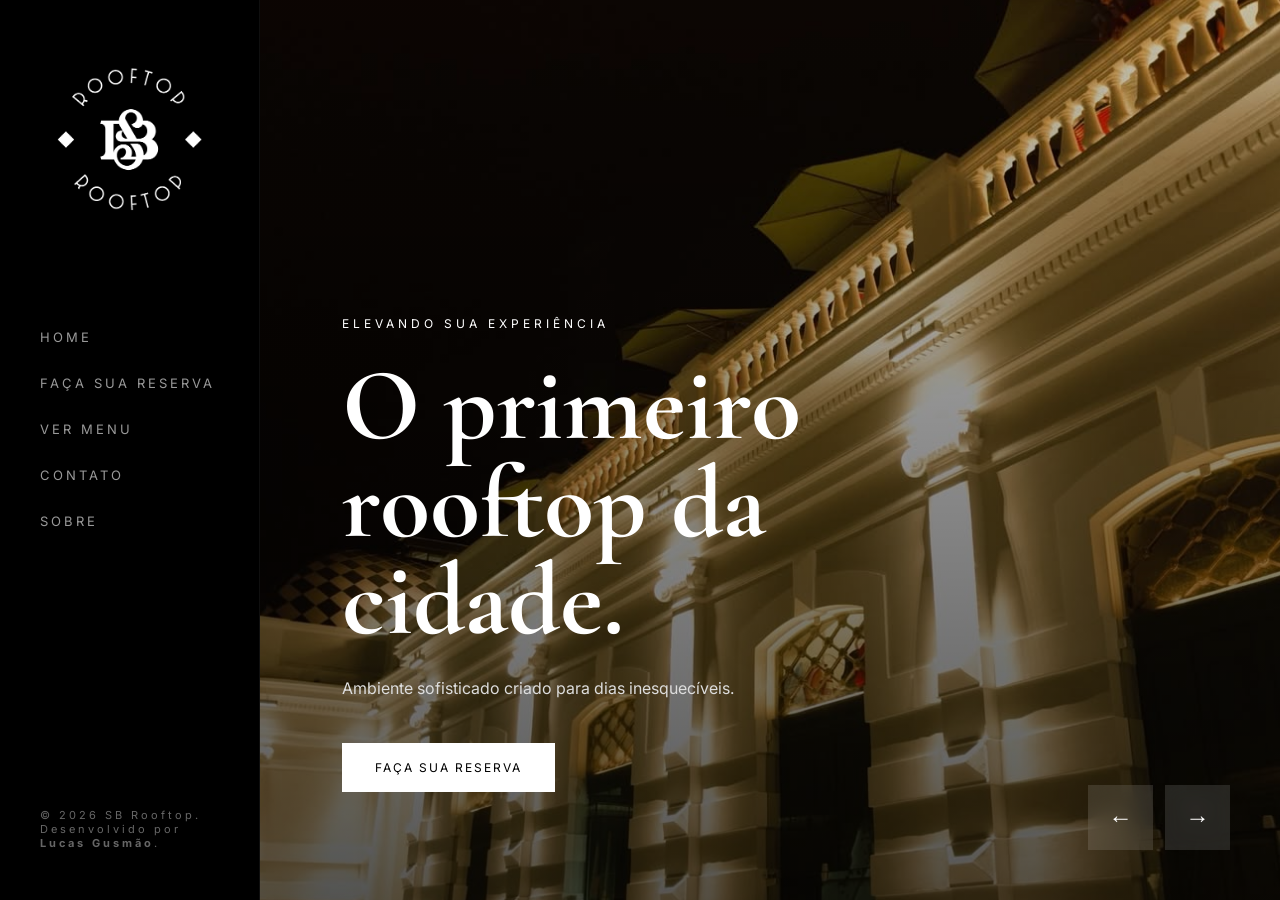
==== index.html @ 53cdd390 "Add files via upload" ====
<!DOCTYPE html>
<html lang="pt-br">

<head>
    <meta charset="UTF-8">
    <meta name="viewport" content="width=device-width, initial-scale=1.0">
    <title>SB Rooftop</title>

    <link rel="preconnect" href="https://fonts.googleapis.com">

    <link href="https://fonts.googleapis.com/css2?family=Cormorant+Garamond:wght@400;500;600;700&family=Inter:wght@300;400;500;600&display=swap" rel="stylesheet">

    <link rel="stylesheet" href="style.css">
</head>

<body>

    <!-- SIDEBAR -->
    <aside class="sidebar">

        <div class="sidebar-top">

            <div class="logo">
    <img src="sb.png" alt="Logo Alto do Parque">
</div>

            <nav class="sidebar-nav">
                <a href="#home">Home</a>
                <a href="reservas.html">Faça sua reserva</a>
                <a href="menu.html">Ver Menu</a>
                <a href="contato.html">Contato</a>
                <a href="about.html">Sobre</a>
            </nav>

        </div>

        <div class="sidebar-bottom">
            <span>© 2026 SB Rooftop. Desenvolvido por <strong>Lucas Gusmão</strong>.</span>
        </div>

    </aside>

    <!-- MOBILE HEADER -->
    <header class="mobile-header">

        <div class="logo">
    <img src="sb.png" alt="Logo Alto do Parque">
</div>

        <div class="menu-toggle">
            <span></span>
            <span></span>
        </div>

    </header>

    <!-- MOBILE MENU -->
    <div class="mobile-menu">

        <a href="#">Home</a>
        <a href="reservas.html">Faça sua reserva</a>
        <a href="menu.html">Ver Menu</a>
        <a href="contato.html">Contato</a>
        <a href="about.html">Sobre</a>

    </div>

    <!-- SLIDER -->
    <main class="slider-wrapper">

        <div class="slider">

            <!-- SLIDE 1 -->
            <section class="slide active">

                <img src="mercadosao.jpeg">

                <div class="slide-content">

                    <span class="slide-tag">
                        ELEVANDO SUA EXPERIÊNCIA
                    </span>

                    <h1>
                        O primeiro rooftop da cidade.
                    </h1>

                    <p>
                        Ambiente sofisticado criado para dias inesquecíveis.
                    </p>

                    <a href="reservas.html" class="btn">
                        Faça sua reserva
                    </a>

                </div>

            </section>

            <!-- SLIDE 2 -->
            <section class="slide">

                <img src="mercado.jpeg">

                <div class="slide-content">

                    <span class="slide-tag">
                        GASTRONOMIA EXCLUSIVA
                    </span>

                    <h1>
                        culinária inspirada na Amazônia.
                    </h1>

                    <p>
                        Pratos regionais elaborados com precisão e criatividade.
                    </p>

                    <a href="menu.html" class="btn">
                        Ver Menu
                    </a>

                </div>

            </section>

            

        </div>

        <!-- CONTROLS -->
        <div class="slider-controls">

            <button class="prev">
                ←
            </button>

            <button class="next">
                →
            </button>

        </div>

    </main>

    <script src="script.js"></script>

</body>

</html>
---- style.css ----
:root{
    --bg:#0b0b0b;
    --light:#fff;
    --soft:#d0d0d0;
}

*{
    margin:0;
    padding:0;
    box-sizing:border-box;
}

body{
    background:black;
    font-family:'Inter',sans-serif;
    overflow:hidden;
}

/* SIDEBAR */

.sidebar{
    position:fixed;
    left:0;
    top:0;

    width:260px;
    height:100vh;

    background: black;

    border-right:1px solid rgba(255,255,255,0.06);

    padding:50px 40px;

    z-index:1000;

    display:flex;
    flex-direction:column;
    justify-content:space-between;
}

.logo{
    color:white;
    font-size:22px;
    letter-spacing:8px;
}

.sidebar-nav{
    margin-top:100px;

    display:flex;
    flex-direction:column;
    gap:30px;
}

.sidebar-nav a{
    color:#999;
    text-decoration:none;

    font-size:13px;
    letter-spacing:3px;
    text-transform:uppercase;

    transition:0.4s;
}

.sidebar-nav a:hover{
    color:white;
    transform:translateX(6px);
}

.sidebar-bottom{
    color:#666;
    font-size:11px;
    letter-spacing:3px;
}

/* SLIDER */

.slider-wrapper{
    margin-left:260px;
    width:calc(100% - 260px);
    height:100vh;

    position:relative;

    overflow:hidden;
}

.slider{
    display:flex;
    height:100%;

    transition:1s cubic-bezier(.77,0,.18,1);
}

.slide{
    min-width:100%;
    height:100vh;

    position:relative;

    overflow:hidden;
}

.slide img{
    width:100%;
    height:100%;
    object-fit:cover;

    transform:scale(1.05);

    animation:zoom 8s ease infinite alternate;
}

.slide::after{
    content:'';
    position:absolute;
    inset:0;

    background:linear-gradient(rgba(0,0,0,0.2), rgba(0,0,0,0.65));
}

/* CONTENT */

.slide-content{
    position:absolute;

    left:8%;
    bottom:12%;

    z-index:10;

    max-width:700px;

    color:white;
}

.slide-tag{
    color:var(--gold);

    letter-spacing:4px;
    font-size:12px;

    text-transform:uppercase;
}

.slide-content h1{
    font-family:'Cormorant Garamond', serif;

    font-size:clamp(60px,8vw,120px);

    line-height:0.95;

    margin:25px 0;
}

.slide-content p{
    max-width:550px;

    color:#ddd;

    line-height:1.8;

    margin-bottom:40px;
}

/* BUTTON */

.btn{
    display:inline-block;

    padding:16px 32px;

    background:white;
    color:black;
    border:1px solid white;

    text-decoration:none;

    letter-spacing:2px;
    font-size:12px;
    text-transform:uppercase;

    transition:0.4s;
}

.btn:hover{
    transform:translateY(-4px);
}

/* CONTROLS */

.slider-controls{
    position:absolute;

    right:50px;
    bottom:50px;

    display:flex;
    gap:12px;

    z-index:20;
}

.slider-controls button{
    width:65px;
    height:65px;

    border:none;

    background:rgba(255,255,255,0.12);

    backdrop-filter:blur(10px);

    color:white;

    font-size:24px;

    cursor:pointer;

    transition:0.4s;
}

.slider-controls button:hover{
    background:white;
    color:black;
}

/* MOBILE */

.mobile-header{
    display:none;
}

.mobile-menu{
    display:none;
}

/* ANIMATION */

@keyframes zoom{

    from{
        transform:scale(1.05);
    }

    to{
        transform:scale(1.15);
    }

}

/* RESPONSIVE */

@media(max-width:900px){

    body{
        overflow:auto;
    }

    .sidebar{
        display:none;
    }

    .slider-wrapper{
        margin-left:0;
        width:100%;
    }

    .mobile-header{
        position:fixed;

        top:0;
        left:0;

        width:100%;

        padding:25px;

        z-index:2000;

        display:flex;
        justify-content:space-between;
        align-items:center;
    }

    .menu-toggle{
        width:40px;
        display:flex;
        flex-direction:column;
        gap:8px;
        cursor:pointer;
    }

    .menu-toggle span{
        width:100%;
        height:1px;
        background:white;
    }

    .mobile-menu{
        position:fixed;

        inset:0;

        background:black;

        z-index:1900;

        display:flex;
        flex-direction:column;
        justify-content:center;
        align-items:center;

        gap:35px;

        opacity:0;
        visibility:hidden;

        transition:0.5s;
    }

    .mobile-menu.active{
        opacity:1;
        visibility:visible;
    }

    .mobile-menu a{
        color:white;
        text-decoration:none;

        font-size:36px;

        font-family:'Cormorant Garamond', serif;
    }

    .slide-content{
        left:25px;
        right:25px;
        bottom:80px;
    }

    .slide-content h1{
        font-size:58px;
    }

    .slider-controls{
        right:25px;
        bottom:25px;
    }

}

/* LOGO */

.logo {
    display: flex;
    align-items: center;
    justify-content: center;
}

.logo img {
    width: 180px;
    max-width: 100%;
    height: auto;
    object-fit: contain;
    display: block;
}

/* MOBILE */

.mobile-header .logo img {
    width: 140px;
}

/* TELAS MENORES */

@media (max-width: 768px) {

    .logo img {
        width: 130px;
    }

}
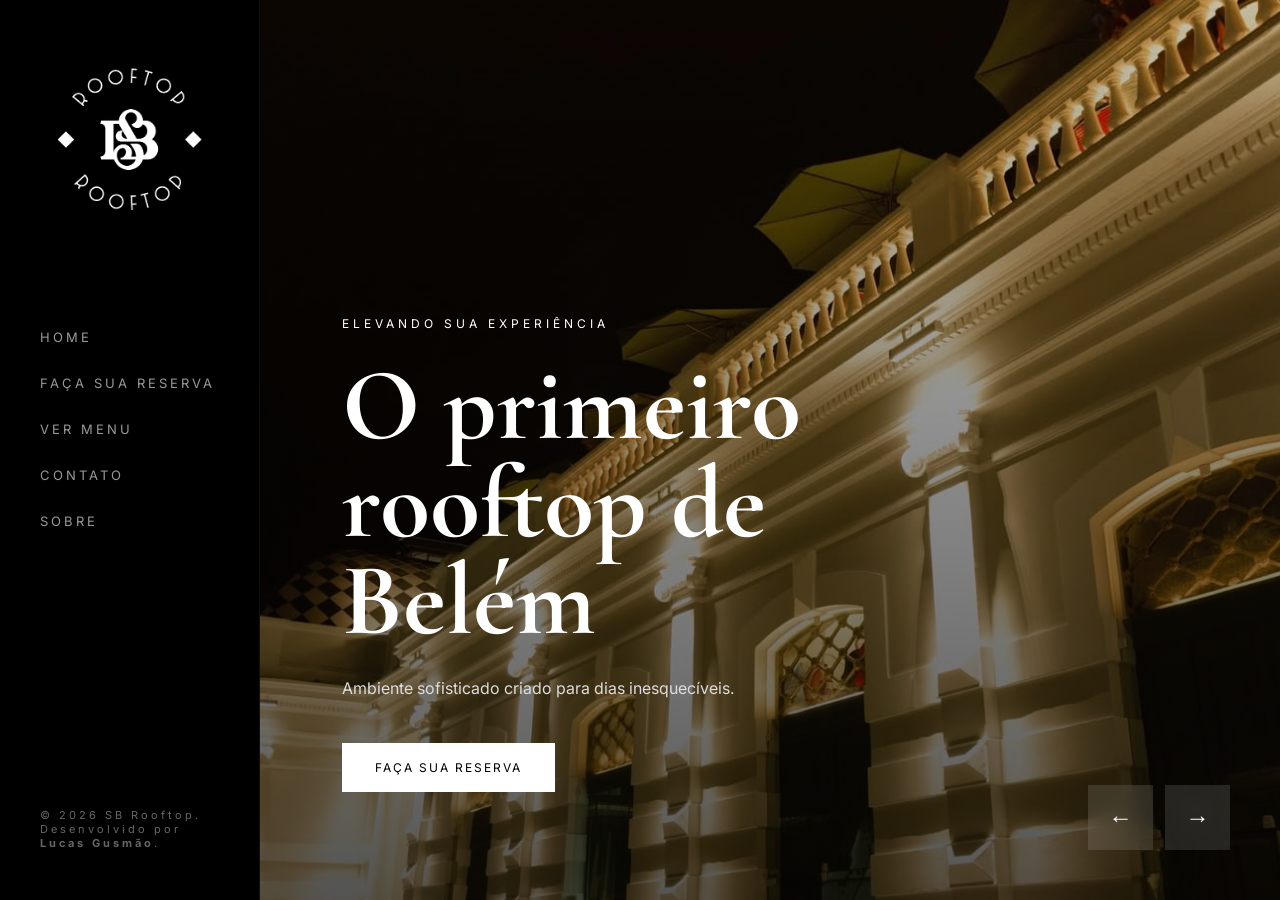
==== commit 49ca02d6: "Update index.html" ====
--- a/index.html
+++ b/index.html
@@ -82,7 +82,7 @@
                     </span>
 
                     <h1>
-                        O primeiro rooftop da cidade.
+                        O primeiro rooftop de Belém
                     </h1>
 
                     <p>
@@ -100,7 +100,7 @@
             <!-- SLIDE 2 -->
             <section class="slide">
 
-                <img src="mercado.jpeg">
+                <img src="">
 
                 <div class="slide-content">
 
@@ -109,7 +109,7 @@
                     </span>
 
                     <h1>
-                        culinária inspirada na Amazônia.
+                        culinária inspirada na Amazônia
                     </h1>
 
                     <p>
@@ -147,4 +147,4 @@
 
 </body>
 
-</html>+</html>
